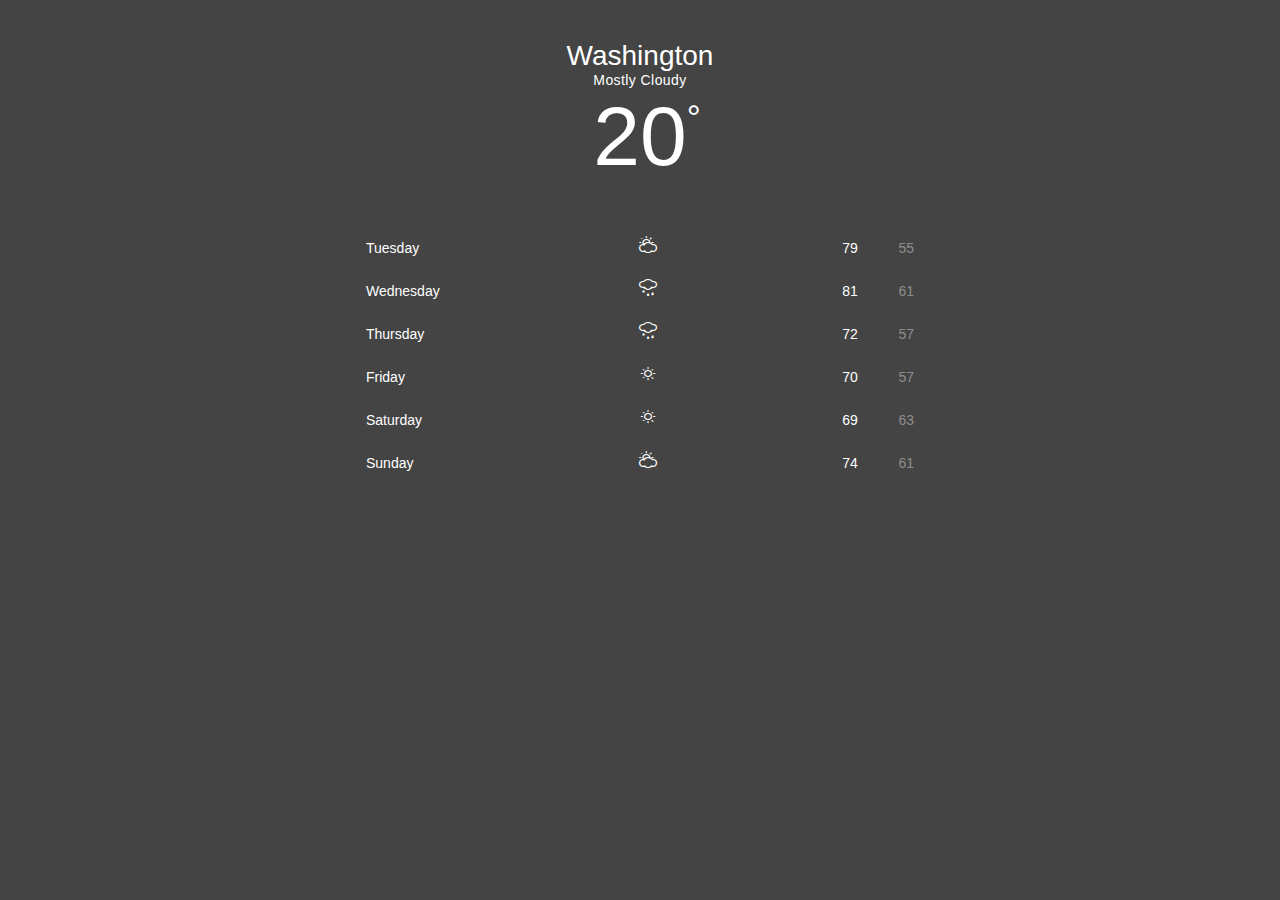
==== js/weather/after/index.html @ 618eb3f3 "Merge branch 'master' of github.com:rpearce/crash-courses" ====
<!DOCTYPE html>
<html>
  <head>
    <meta name="viewport" content="width=device-width, initial-scale=1" />
    <link rel="stylesheet" href="app.css" />
  </head>
  <body>
    <div class="container">
      <main role="main">
        <header class="city" role="header">
          <h1 class="city__name" data-js="cityName">Washington</h1>
          <small class="city__weather">Mostly Cloudy</small>
          <div class="city__temp">20</div>
        </header>

        <section class="section--padded">
          <table class="days">
            <tbody>
              <tr class="day">
                <th class="day__name">Tuesday</th>
                <td class="day__weather"><i data-icon="H"></i></td>
                <td class="day__high">79</td>
                <td class="day__low">55</td>
              </tr>
              <tr class="day">
                <th class="day__name">Wednesday</th>
                <td class="day__weather"><i data-icon="R"></i></td>
                <td class="day__high">81</td>
                <td class="day__low">61</td>
              </tr>
              <tr class="day">
                <th class="day__name">Thursday</th>
                <td class="day__weather"><i data-icon="R"></i></td>
                <td class="day__high">72</td>
                <td class="day__low">57</td>
              </tr>
              <tr class="day">
                <th class="day__name">Friday</th>
                <td class="day__weather"><i data-icon="B"></i></td>
                <td class="day__high">70</td>
                <td class="day__low">57</td>
              </tr>
              <tr class="day">
                <th class="day__name">Saturday</th>
                <td class="day__weather"><i data-icon="B"></i></td>
                <td class="day__high">69</td>
                <td class="day__low">63</td>
              </tr>
              <tr class="day">
                <th class="day__name">Sunday</th>
                <td class="day__weather"><i data-icon="H"></i></td>
                <td class="day__high">74</td>
                <td class="day__low">61</td>
              </tr>
            </tbody>
          </table>
        </section>
      </main>
    </div>
    <script src="app.js" async></script>
  </body>
</html>
---- js/weather/after/app.css ----
@font-face {
    font-family: 'MeteoconsRegular';
    src: url('fonts/meteocons-webfont.eot');
    src: url('fonts/meteocons-webfont.eot?#iefix') format('embedded-opentype'),
         url('fonts/meteocons-webfont.woff') format('woff'),
         url('fonts/meteocons-webfont.ttf') format('truetype'),
         url('fonts/meteocons-webfont.svg#MeteoconsRegular') format('svg');
    font-weight: normal;
    font-style: normal;
}
[data-icon]:before {
	font-family: 'MeteoconsRegular';
	content: attr(data-icon);
}
html {
  box-sizing: border-box;
}
*,
*:before,
*:after {
  box-sizing: inherit;
}
html,
body {
  font-size: 14px;
}
body {
  margin: 0;
  font-family: Helvetica, Helvetica Neue, Arial, sans-serif;
  color: #FFF;
  background-color: #444;
}
i {
  font-style: normal;
}
.container {
  max-width: 600px;
  margin: 0 auto;
}
.city {
  padding: 40px 20px;
  text-align: center;
}
.city__name {
  font-weight: 100;
  margin: 0;
}
.city__weather {
  font-size: 1rem;
  letter-spacing: 0.03rem;
  font-weight: 100;
}
.city__temp {
  position: relative;
  font-size: 6rem;
  font-weight: 100;
}
.city__temp:after {
  content: "\00b0";
  position: absolute;
  font-size: 2.5rem;
  top: 10px;
}
.list--bare {
  margin: 0;
  padding: 0;
  list-style: none;
}
.section--padded {
  padding: 0 4%;
}
.days {
  width: 100%;
  text-align: left;
}
.day__name,
.day__weather,
.day__high,
.day__low {
  font-weight: 100;
  padding: 10px 0;
}
.day__name {
  width: 50%;
}
.day__weather {
  width: 30%;
}
.day__weather > i {
  font-size: 1.25rem;
}
.day__high,
.day__low {
  width: 10%;
  text-align: right;
}
.day__high {
}
.day__low {
  color: rgba(255, 255, 255, 0.4);
}
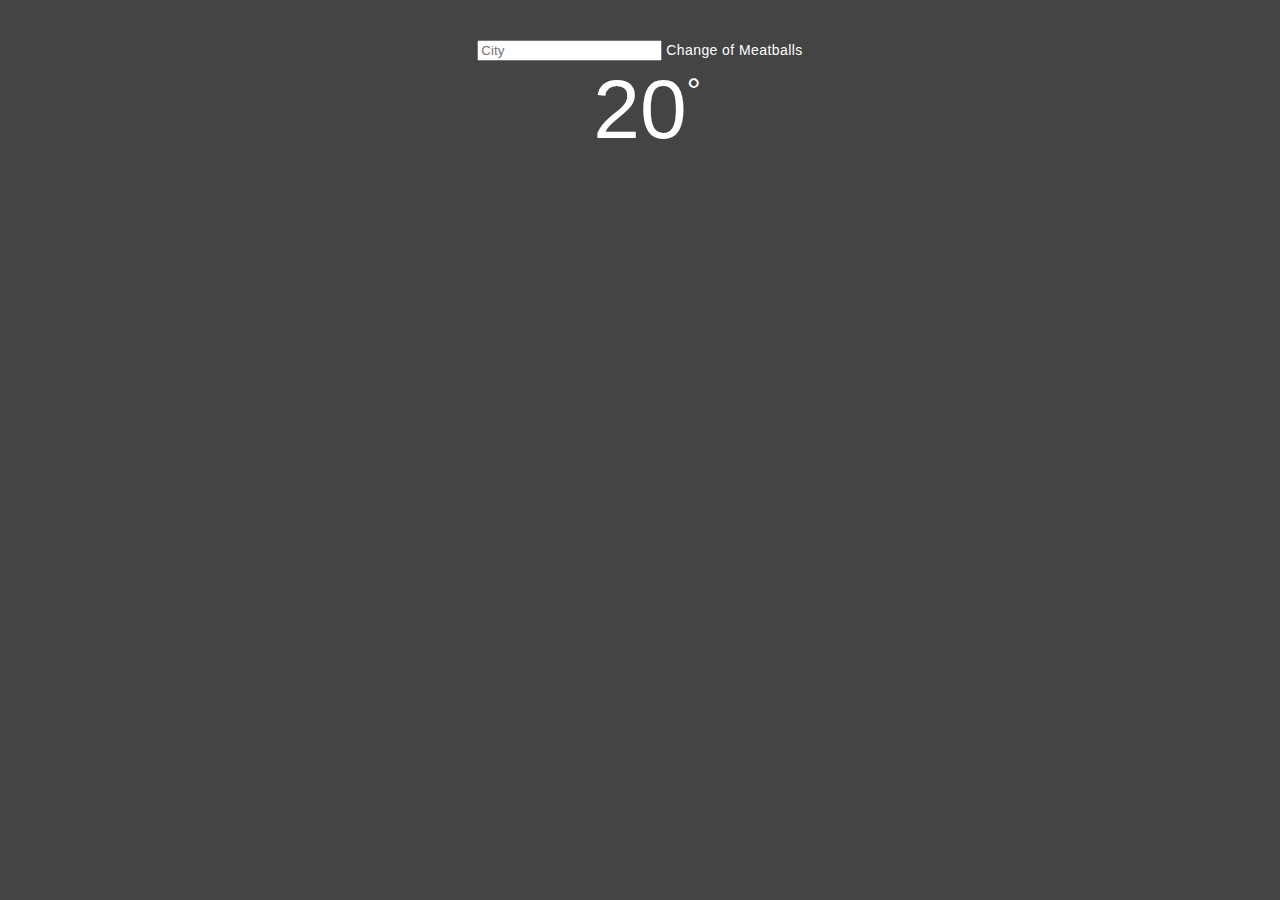
==== commit 8a0158fb: "extra newline" ====
--- a/js/weather/after/index.html
+++ b/js/weather/after/index.html
@@ -1,60 +1,26 @@
 <!DOCTYPE html>
-<html>
+<html lang="en">
   <head>
     <meta name="viewport" content="width=device-width, initial-scale=1" />
     <link rel="stylesheet" href="app.css" />
   </head>
   <body>
     <div class="container">
-      <main role="main">
+      <main role="main" class="main is-transparent" data-js="main">
+
         <header class="city" role="header">
-          <h1 class="city__name" data-js="cityName">Washington</h1>
-          <small class="city__weather">Mostly Cloudy</small>
-          <div class="city__temp">20</div>
+          <input type="text" class="city__nameInput" placeholder="City" data-js="cityNameInput" />
+          <small class="city__weather" data-js="cityWeatherCurrent">Change of Meatballs</small>
+          <div class="city__temp" data-js="cityTempCurrent">20</div>
         </header>
 
         <section class="section--padded">
           <table class="days">
-            <tbody>
-              <tr class="day">
-                <th class="day__name">Tuesday</th>
-                <td class="day__weather"><i data-icon="H"></i></td>
-                <td class="day__high">79</td>
-                <td class="day__low">55</td>
-              </tr>
-              <tr class="day">
-                <th class="day__name">Wednesday</th>
-                <td class="day__weather"><i data-icon="R"></i></td>
-                <td class="day__high">81</td>
-                <td class="day__low">61</td>
-              </tr>
-              <tr class="day">
-                <th class="day__name">Thursday</th>
-                <td class="day__weather"><i data-icon="R"></i></td>
-                <td class="day__high">72</td>
-                <td class="day__low">57</td>
-              </tr>
-              <tr class="day">
-                <th class="day__name">Friday</th>
-                <td class="day__weather"><i data-icon="B"></i></td>
-                <td class="day__high">70</td>
-                <td class="day__low">57</td>
-              </tr>
-              <tr class="day">
-                <th class="day__name">Saturday</th>
-                <td class="day__weather"><i data-icon="B"></i></td>
-                <td class="day__high">69</td>
-                <td class="day__low">63</td>
-              </tr>
-              <tr class="day">
-                <th class="day__name">Sunday</th>
-                <td class="day__weather"><i data-icon="H"></i></td>
-                <td class="day__high">74</td>
-                <td class="day__low">61</td>
-              </tr>
+            <tbody data-js="daysInner">
             </tbody>
           </table>
         </section>
+
       </main>
     </div>
     <script src="app.js" async></script>
